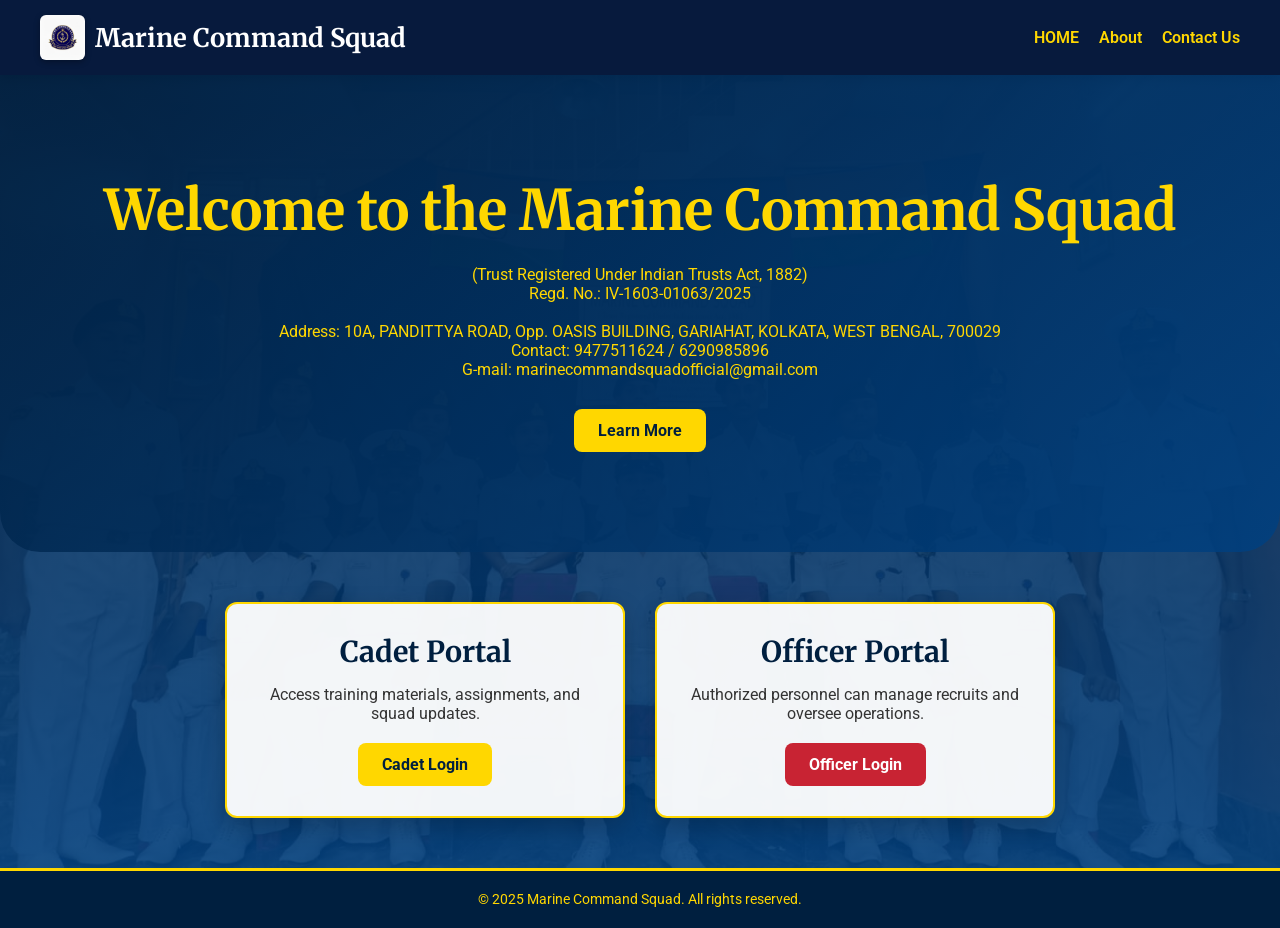
==== mcs/index.html @ 21444ecf "Update enrollment" ====
<!DOCTYPE html>
<html lang="en">
<head>
  <meta charset="UTF-8">
  <meta name="viewport" content="width=device-width, initial-scale=1">
  <title>Marine Command Squad - Home</title>
  <link rel="stylesheet" href="home.css">
  <link href="https://fonts.googleapis.com/css2?family=Merriweather:wght@700&family=Roboto&display=swap" rel="stylesheet">
</head>
<body>
  <!-- Navigation -->
  <nav class="navbar">
    <div class="logo">
      <img src="logo.jpeg" alt="MCS Logo" class="logo-img">
      <span>Marine Command Squad</span>
    </div>
    <ul class="nav-links">
      <li><a href="index.php">HOME</a></li>
      <li><a href="about.html">About</a></li>
      <li><a href="contact.html">Contact Us</a></li>
    </ul>
  </nav>

  <!-- Hero Section -->
  <header class="hero">
    <div class="hero-content">
      <h1>Welcome to the Marine Command Squad </h1>
      (Trust Registered Under Indian Trusts Act, 1882) <br>
      Regd. No.: IV-1603-01063/2025 <br><br>

      Address: 10A, PANDITTYA ROAD, Opp. OASIS BUILDING,  
      GARIAHAT, KOLKATA, WEST BENGAL, 700029 <br>
      Contact: 9477511624 / 6290985896 <br>
      G-mail: marinecommandsquadofficial@gmail.com
    </p>
          <a href="about.html" class="btn hero-btn">Learn More</a>

  </div>
</header>


  <!-- Info Cards -->
  <main class="card-container">
    <section class="info-card cadet-card">
      <h2>Cadet Portal</h2>
      <p>Access training materials, assignments, and squad updates.</p>
      <a href="cadet_login.html" class="btn">Cadet Login</a>
    </section>

    <section class="info-card officer-card">
      <h2>Officer Portal</h2>
      <p>Authorized personnel can manage recruits and oversee operations.</p>
      <a href="officer_login.html" class="btn btn-officer">Officer Login</a>
    </section>
  </main>

  <!-- Footer -->
  <footer>
    <p>&copy; 2025 Marine Command Squad. All rights reserved.</p>
  </footer>
</body>
</html>
---- mcs/home.css ----
/* RESET */
*{
    margin:0;
    padding:0;
    box-sizing:border-box;
    }
    
    /* BODY */
    body{
    font-family:'Roboto',sans-serif;
    background:linear-gradient(to bottom, rgba(0,31,63,0.85), rgba(0,64,128,0.9)),
    url('mcs.jpg.jpeg') no-repeat center center fixed;
    background-size:cover;
    color:#fff;
    min-height:100vh;
    display:flex;
    flex-direction:column;
    }
    
    /* NAVBAR */
        .navbar{
    width:100%;
    display:flex;
    justify-content:space-between;
    align-items:center;
    padding:15px 40px;
    background:#071a3d;
    box-shadow:0 4px 10px rgba(0,0,0,0.4);
    }
    
    
    /* LOGO */
    .logo{
    font-size:1.6em;
    font-weight:700;
    display:flex;
    align-items:center;
    gap:10px;
    font-family:'Merriweather',serif;
    }
    
    .logo-img{
    height:45px;
    width:auto;
    border-radius:6px;
    box-shadow:0 2px 6px rgba(0,0,0,0.3);
    }
    
    /* NAV LINKS */
    .nav-links{
    list-style:none;
    display:flex;
    gap:20px;
    }
    
    .nav-links a{
    color:#FFD700;
    text-decoration:none;
    font-weight:600;
    transition:0.3s;
    }
    
    .nav-links a:hover{
    color:#fff;
    }
    
    /* DROPDOWN */
    .dropdown{
    position:relative;
    }
    
    .dropdown-menu{
    list-style:none;
    position:absolute;
    top:100%;
    left:0;
    background:#001a33;
    border:2px solid #FFD700;
    border-radius:6px;
    min-width:180px;
    opacity:0;
    visibility:hidden;
    transition:0.3s;
    margin-top:10px;
    padding:10px 0;
    box-shadow:0 8px 16px rgba(0,0,0,0.3);
    }
    
    .dropdown:hover .dropdown-menu{
    opacity:1;
    visibility:visible;
    }
    
    .dropdown-menu a{
    display:block;
    padding:12px 20px;
    color:#FFD700;
    font-weight:600;
    }
    
    .dropdown-menu a:hover{
    background:#FFD700;
    color:#001f3f;
    }
    
    /* HERO SECTION */
    .hero{
    text-align:center;
    padding:100px 20px;
    background:linear-gradient(135deg, rgba(0,31,63,0.85), rgba(0,64,128,0.85)),
    url('navy-ship.jpg') no-repeat center center;
    background-size:cover;
    color:#FFD700;
    border-radius:0 0 40px 40px;
    }
    
    .hero h1{
    font-size:clamp(2.5rem,5vw,3.5rem);
    margin-bottom:20px;
    font-family:'Merriweather',serif;
    }
    
    .hero p{
    font-size:clamp(1rem,2vw,1.3rem);
    margin-bottom:30px;
    color:#fff;
    line-height:1.6;
    }
    
    /* BUTTONS */
    .btn{
    background:#FFD700;
    color:#001f3f;
    padding:12px 24px;
    border-radius:8px;
    text-decoration:none;
    font-weight:700;
    transition:0.3s;
    display:inline-block;
    }
    
    .btn:hover{
    background:#fff;
    transform:translateY(-2px);
    }
    
    .btn-officer{
    background:#c82333;
    color:#fff;
    }
    
    .btn-officer:hover{
    background:#a71d2a;
    }
    
    /* CARDS */
    .card-container{
    display:flex;
    flex-wrap:wrap;
    justify-content:center;
    gap:30px;
    padding:50px 20px;
    flex-grow:1;
    }
    
    .info-card{
    background:rgba(255,255,255,0.95);
    padding:30px;
    border-radius:12px;
    border:2px solid #FFD700;
    box-shadow:0 8px 25px rgba(0,0,0,0.2);
    text-align:center;
    flex:1 1 300px;
    max-width:400px;
    transition:0.3s;
    }
    
    .info-card:hover{
    transform:translateY(-5px);
    box-shadow:0 12px 30px rgba(0,0,0,0.25);
    }
    
    .info-card h2{
    margin-bottom:15px;
    font-size:1.8em;
    font-family:'Merriweather',serif;
    color:#001f3f;
    }
    
    .info-card p{
    margin-bottom:20px;
    color:#333;
    }
    
    /* FOOTER */
    footer{
    text-align:center;
    padding:20px;
    background:#001f3f;
    color:#FFD700;
    font-size:0.9em;
    border-top:3px solid #FFD700;
    }
    
    /* RESPONSIVE */
    @media(max-width:768px){
    
    .nav-links{
    flex-direction:column;
    gap:10px;
    }
    
    .hero{
    padding:70px 20px;
    }
    
    }
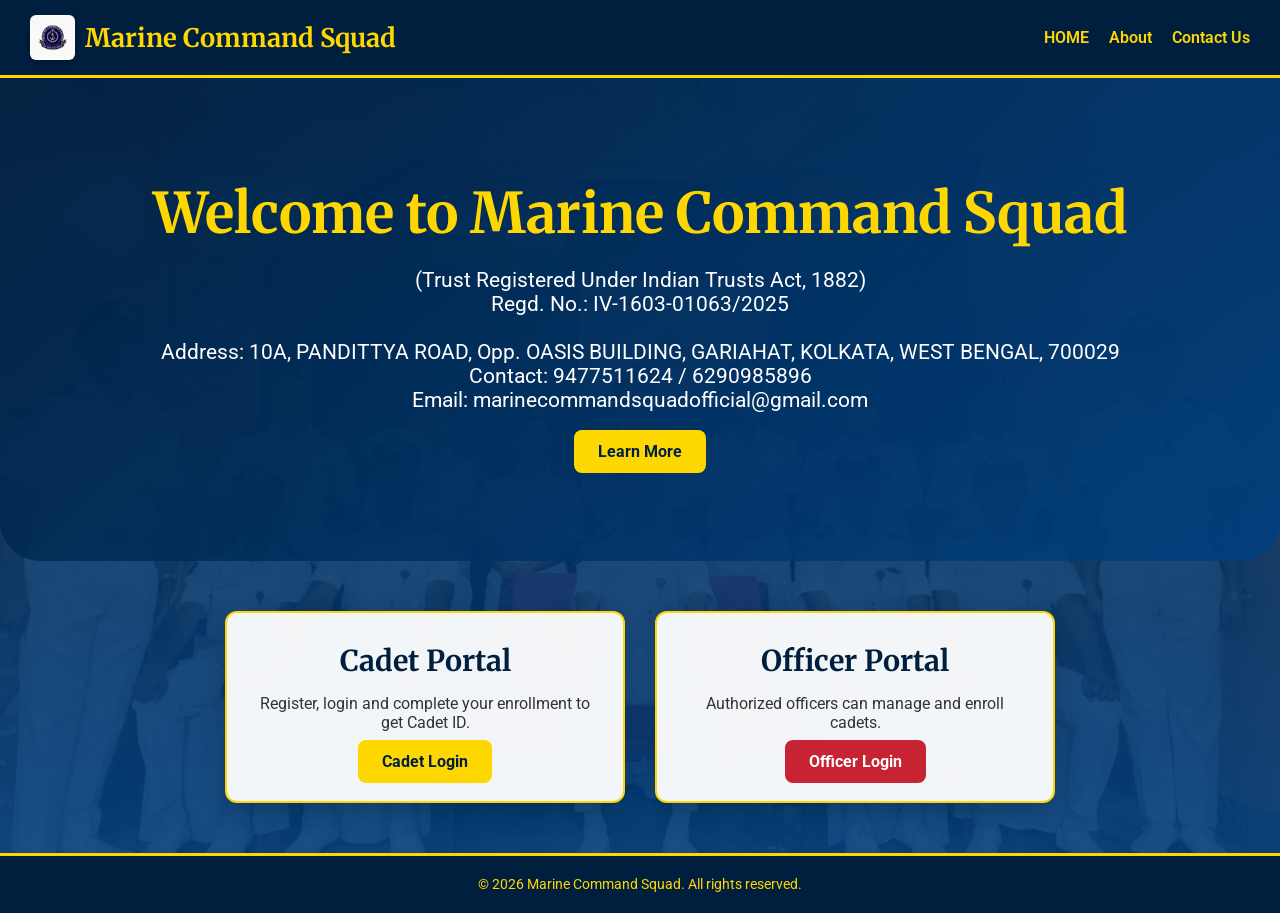
==== commit 2801848b: "Update enrollment" ====
--- a/mcs/index.html
+++ b/mcs/index.html
@@ -1,62 +1,89 @@
 <!DOCTYPE html>
 <html lang="en">
 <head>
-  <meta charset="UTF-8">
-  <meta name="viewport" content="width=device-width, initial-scale=1">
-  <title>Marine Command Squad - Home</title>
-  <link rel="stylesheet" href="home.css">
-  <link href="https://fonts.googleapis.com/css2?family=Merriweather:wght@700&family=Roboto&display=swap" rel="stylesheet">
+<meta charset="UTF-8">
+<meta name="viewport" content="width=device-width, initial-scale=1">
+
+<title>Marine Command Squad - Home</title>
+
+<link rel="stylesheet" href="index.css">
+
+<link href="https://fonts.googleapis.com/css2?family=Merriweather:wght@700&family=Roboto&display=swap" rel="stylesheet">
 </head>
+
 <body>
-  <!-- Navigation -->
-  <nav class="navbar">
-    <div class="logo">
-      <img src="logo.jpeg" alt="MCS Logo" class="logo-img">
-      <span>Marine Command Squad</span>
-    </div>
-    <ul class="nav-links">
-      <li><a href="index.php">HOME</a></li>
-      <li><a href="about.html">About</a></li>
-      <li><a href="contact.html">Contact Us</a></li>
-    </ul>
-  </nav>
 
-  <!-- Hero Section -->
-  <header class="hero">
-    <div class="hero-content">
-      <h1>Welcome to the Marine Command Squad </h1>
-      (Trust Registered Under Indian Trusts Act, 1882) <br>
-      Regd. No.: IV-1603-01063/2025 <br><br>
+<!-- NAVBAR -->
+<nav class="navbar">
 
-      Address: 10A, PANDITTYA ROAD, Opp. OASIS BUILDING,  
-      GARIAHAT, KOLKATA, WEST BENGAL, 700029 <br>
-      Contact: 9477511624 / 6290985896 <br>
-      G-mail: marinecommandsquadofficial@gmail.com
-    </p>
-          <a href="about.html" class="btn hero-btn">Learn More</a>
+<div class="logo">
+<img src="logo.jpeg" class="logo-img">
+<span>Marine Command Squad</span>
+</div>
 
-  </div>
+<ul class="nav-links">
+<li><a href="index.html">HOME</a></li>
+<li><a href="about.html">About</a></li>
+
+<li><a href="contact.html">Contact Us</a></li>
+</ul>
+
+</nav>
+
+<!-- HERO -->
+<header class="hero">
+
+<div class="hero-content">
+
+<h1>Welcome to Marine Command Squad</h1>
+
+<p>
+(Trust Registered Under Indian Trusts Act, 1882) <br>
+Regd. No.: IV-1603-01063/2025 <br><br>
+
+Address: 10A, PANDITTYA ROAD, Opp. OASIS BUILDING,  
+GARIAHAT, KOLKATA, WEST BENGAL, 700029 <br>
+
+Contact: 9477511624 / 6290985896 <br>
+
+Email: marinecommandsquadofficial@gmail.com
+</p>
+
+<a href="about.html" class="btn hero-btn">Learn More</a>
+
+</div>
+
 </header>
 
+<!-- CARDS -->
+<main class="card-container">
 
-  <!-- Info Cards -->
-  <main class="card-container">
-    <section class="info-card cadet-card">
-      <h2>Cadet Portal</h2>
-      <p>Access training materials, assignments, and squad updates.</p>
-      <a href="cadet_login.html" class="btn">Cadet Login</a>
-    </section>
+<section class="info-card cadet-card">
 
-    <section class="info-card officer-card">
-      <h2>Officer Portal</h2>
-      <p>Authorized personnel can manage recruits and oversee operations.</p>
-      <a href="officer_login.html" class="btn btn-officer">Officer Login</a>
-    </section>
-  </main>
+<h2>Cadet Portal</h2>
 
-  <!-- Footer -->
-  <footer>
-    <p>&copy; 2025 Marine Command Squad. All rights reserved.</p>
-  </footer>
+<p>Register, login and complete your enrollment to get Cadet ID.</p>
+
+<a href="cadet_login.html" class="btn">Cadet Login</a>
+
+</section>
+
+<section class="info-card officer-card">
+
+<h2>Officer Portal</h2>
+
+<p>Authorized officers can manage and enroll cadets.</p>
+
+<a href="officer_login.html" class="btn btn-officer">Officer Login</a>
+
+</section>
+
+</main>
+
+<!-- FOOTER -->
+<footer>
+<p>&copy; 2026 Marine Command Squad. All rights reserved.</p>
+</footer>
+
 </body>
-</html>
+</html>
--- a/mcs/index.css
+++ b/mcs/index.css
@@ -0,0 +1,223 @@
+/* Reset */
+* {
+  margin: 0;
+  padding: 0;
+  box-sizing: border-box;
+}
+
+/* Body */
+body {
+  font-family: 'Roboto', sans-serif;
+  background: linear-gradient(to bottom, rgba(0,31,63,0.85), rgba(0,64,128,0.9)),
+              url('mcs.jpg.jpeg') no-repeat center center fixed;
+  background-size: cover;
+  color: #fff;
+  min-height: 100vh;
+  display: flex;
+  flex-direction: column;
+}
+
+/* Navbar */
+.navbar {
+  display: flex;
+  justify-content: space-between;
+  align-items: center;
+  background: #001f3f;
+  padding: 15px 30px;
+  color: #FFD700;
+  border-bottom: 3px solid #FFD700;
+}
+
+.navbar .logo {
+  font-size: 1.6em;
+  font-weight: 700;
+  display: flex;
+  align-items: center;
+  gap: 10px;
+  font-family: 'Merriweather', serif;
+}
+
+.logo-img {
+  height: 45px;
+  width: auto;
+  border-radius: 6px;
+  box-shadow: 0 2px 6px rgba(0,0,0,0.3);
+}
+
+/* Nav Links */
+.nav-links {
+  list-style: none;
+  display: flex;
+  gap: 20px;
+}
+
+.nav-links a {
+  color: #FFD700;
+  text-decoration: none;
+  font-weight: 600;
+  transition: color 0.3s ease;
+}
+
+.nav-links a:hover {
+  color: #fff;
+}
+
+/* Dropdown Menu */
+.dropdown {
+  position: relative;
+}
+
+.dropdown-menu {
+  list-style: none;
+  position: absolute;
+  top: 100%;
+  left: 0;
+  background: #001a33;
+  border: 2px solid #FFD700;
+  border-radius: 6px;
+  min-width: 180px;
+  opacity: 0;
+  visibility: hidden;
+  transition: opacity 0.3s ease, visibility 0.3s ease;
+  margin-top: 10px;
+  padding: 10px 0;
+  box-shadow: 0 8px 16px rgba(0,0,0,0.3);
+}
+
+.dropdown:hover .dropdown-menu {
+  opacity: 1;
+  visibility: visible;
+}
+
+.dropdown-menu li {
+  padding: 0;
+}
+
+.dropdown-menu a {
+  display: block;
+  padding: 12px 20px;
+  color: #FFD700;
+  text-decoration: none;
+  font-weight: 600;
+  transition: background 0.3s ease, color 0.3s ease;
+}
+
+.dropdown-menu a:hover {
+  background: #FFD700;
+  color: #001f3f;
+}
+
+/* Hero Section */
+.hero {
+  text-align: center;
+  padding: 100px 20px;
+  background: linear-gradient(135deg, rgba(0,31,63,0.85), rgba(0,64,128,0.85)),
+              url('navy-ship.jpg') no-repeat center center;
+  background-size: cover;
+  color: #FFD700;
+  border-radius: 0 0 40px 40px;
+}
+
+.hero h1 {
+  font-size: clamp(2.5rem, 5vw, 3.5rem);
+  margin-bottom: 20px;
+  font-family: 'Merriweather', serif;
+}
+
+.hero p {
+  font-size: clamp(1rem, 2vw, 1.3rem);
+  margin-bottom: 30px;
+  color: #fff;
+}
+
+.hero-buttons {
+  display: flex;
+  justify-content: center;
+  gap: 20px;
+}
+
+/* Buttons */
+.btn {
+  background: #FFD700;
+  color: #001f3f;
+  padding: 12px 24px;
+  border-radius: 8px;
+  text-decoration: none;
+  font-weight: 700;
+  transition: background 0.3s ease, transform 0.2s ease;
+}
+
+.btn:hover {
+  background: #fff;
+  color: #001f3f;
+  transform: translateY(-2px);
+}
+
+.btn-officer {
+  background: #c82333;
+  color: #fff;
+}
+
+.btn-officer:hover {
+  background: #a71d2a;
+}
+
+/* Info Cards */
+.card-container {
+  display: flex;
+  flex-wrap: wrap;
+  justify-content: center;
+  gap: 30px;
+  padding: 50px 20px;
+  flex-grow: 1;
+}
+
+.info-card {
+  background: rgba(255,255,255,0.95);
+  padding: 30px;
+  border-radius: 12px;
+  border: 2px solid #FFD700;
+  box-shadow: 0 8px 25px rgba(0,0,0,0.2);
+  text-align: center;
+  flex: 1 1 300px;
+  max-width: 400px;
+  transition: transform 0.3s ease, box-shadow 0.3s ease;
+}
+
+.info-card:hover {
+  transform: translateY(-5px);
+  box-shadow: 0 12px 30px rgba(0,0,0,0.25);
+}
+
+.info-card h2 {
+  margin-bottom: 15px;
+  font-size: 1.8em;
+  font-family: 'Merriweather', serif;
+  color: #001f3f;
+}
+
+.info-card p {
+  margin-bottom: 20px;
+  color: #333;
+}
+
+/* Footer */
+footer {
+  text-align: center;
+  padding: 20px;
+  background: #001f3f;
+  color: #FFD700;
+  font-size: 0.9em;
+  border-top: 3px solid #FFD700;
+}
+
+/* Responsive */
+@media (max-width: 768px) {
+  .nav-links {
+    flex-direction: column;
+    gap: 10px;
+  }
+  .hero-buttons {
+    flex-direction: column;
+  }
+}
